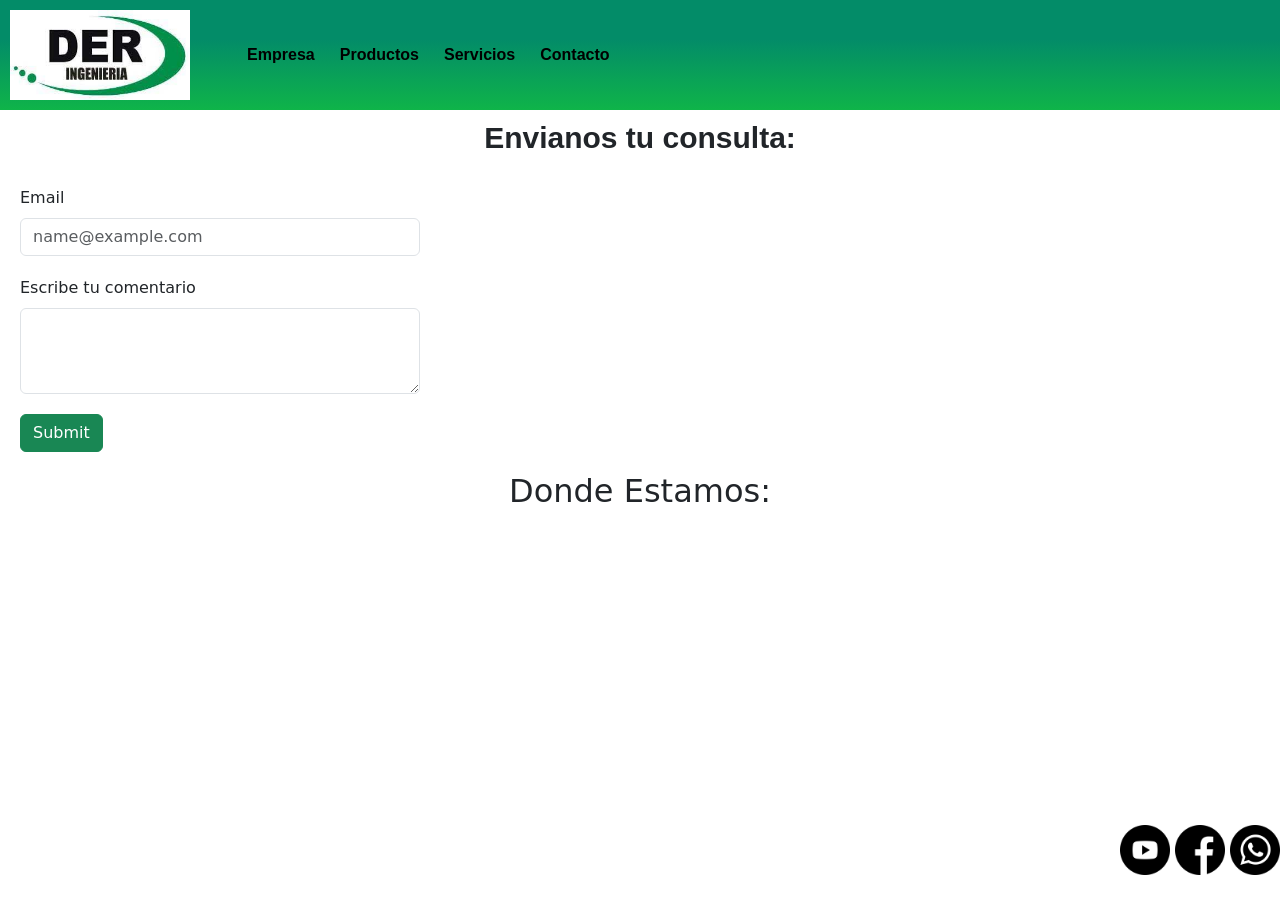
==== pages/contacto.html @ ee4a83d4 "bootstrap" ====
<!DOCTYPE html>
<html lang="en">

<head>
    <meta charset="UTF-8">
    <meta http-equiv="X-UA-Compatible" content="IE=edge">
    <meta name="viewport" content="width=device-width, initial-scale=1.0">
    <!--BOOTSTRAP-->
    <link href="https://cdn.jsdelivr.net/npm/bootstrap@5.0.2/dist/css/bootstrap.min.css" rel="stylesheet"
        integrity="sha384-EVSTQN3/azprG1Anm3QDgpJLIm9Nao0Yz1ztcQTwFspd3yD65VohhpuuCOmLASjC" crossorigin="anonymous">
    <!--CSS-->
    <link rel="stylesheet" href="../css/style.css">
    <title>Der Ingeniería</title>
</head>

<body>
    <header>
        <a href="../index.html"><img src="../img/logo.gif"></a>
        <nav>
            <ul>
                <li><a href="./empresa.html">Empresa</a></li>
                <li><a href="./productos.html">Productos</a></li>
                <li><a href="./servicios.html">Servicios</a></li>
                <li><a href="./contacto.html">Contacto</a></li>
            </ul>
        </nav>
    </header>
    <main>
        <h1>Envianos tu consulta:</h1>
        <section>
            <form action="" method="" enctype="">
                <fieldset>
                    <div class="formulario">
                        <label for="exampleFormControlInput1" class="form-label">Email</label>
                        <input type="email" class="form-control" id="exampleFormControlInput1"
                            placeholder="name@example.com">
                    </div>
                    <div class="formulario">
                        <label for="exampleFormControlTextarea1" class="form-label">Escribe tu comentario</label>
                        <textarea class="form-control" id="exampleFormControlTextarea1" rows="3"></textarea>
                    </div>
                    <div class="enviar">
                        <button type="submit" class="btn btn-success">Submit</button>
                    </div>
                </fieldset>
            </form>
        </section>
        <section class="ubicacion">
            <h2>Donde Estamos:</h2>
            <article>
                <iframe
                    src="https://www.google.com/maps/embed?pb=!1m14!1m8!1m3!1d6696.756075368584!2d-60.6773021!3d-32.9410272!3m2!1i1024!2i768!4f13.1!3m3!1m2!1s0x95b7aca85bab194f%3A0x4f37e9dcb967795!2sPje.%20Deheza%20921%2C%20S2002%20Rosario%2C%20Santa%20Fe!5e0!3m2!1ses-419!2sar!4v1670042461875!5m2!1ses-419!2sar"
                    width="400" height="300" style="border:0;" allowfullscreen="" loading="lazy"
                    referrerpolicy="no-referrer-when-downgrade"></iframe>
            </article>
        </section>
    </main>
    <footer class="pie">
        <div>
            <a href="https://www.youtube.com/user/wwsw" target="_blank"><img src="../img/footer-youtube.png"
                    alt="Icono Youtube"></a>
            <a href="https://www.facebook.com/people/DER-Ingenier%C3%ADa/100059523351848/" target="_blank"><img
                    src="../img/footer-facebook.png" alt="Icono Facebook"></a>
            <a href="https://api.whatsapp.com/send?phone=543416841623&text=" target="_blank"><img
                    src="../img/footer-whatsapp.png" alt="Icono whatsapp"></a>
        </div>
    </footer>
    <!--JS-->
    <script src="https://cdn.jsdelivr.net/npm/bootstrap@5.0.2/dist/js/bootstrap.bundle.min.js"
        integrity="sha384-MrcW6ZMFYlzcLA8Nl+NtUVF0sA7MsXsP1UyJoMp4YLEuNSfAP+JcXn/tWtIaxVXM"
        crossorigin="anonymous"></script>
</body>

</html>
---- css/style.css ----
/*-----RESET------*/

*{
    margin: 0;
    padding: 0;
    box-sizing: border-box;        
}

/*-----GRIDS y FLEXBOX------*/

/*-----INDEX------*/
.contenido .index-hero{
    display: flex;    
    justify-content: center;    
    align-items: center;
}

.contenido .index-videos{
    display: flex;    
    justify-content: center;    
    align-items: center;
}


/*-----PRODUCTOS------*/
.grid-container{        
    display: grid;
    grid-template-columns: repeat(3,1fr);
    grid-template-rows: 120px auto 100px;
    grid-template-areas: 
    "header header header"    
    "main main main"
    "footer footer footer"
    ;
}

.encabezado{
    grid-area: header;
    display: flex;    
    justify-content: space-between;
    align-items: left;    
}

.menu ul{
    list-style: none;    
    display: flex;
    justify-content: space-evenly;
    align-items: center;
    height: 100%;
    padding: 10px;
}

.menu ul li a{
    text-decoration: none;
    color: black;
    transition-property: color;
    transition-duration: 1s;
}
.menu ul li a:hover{        
    color: whitesmoke;        
}
.contenido{
    grid-area: main;    
}

.contenido .productos div{
    display: flex;    
    justify-content: space-evenly;    
    align-items: center;    
}

.contenido .productos div div{
    display: flex;
    flex-direction: column;
    transition: 0.5s;
}

.contenido .productos div div:hover{
    transform: scale(1.05);
}

.pie{
    grid-area: footer;
    display: flex;
    justify-content: right;    
    align-items: center;

}

/*-----MEDIA QUERY------*/

@media screen and (max-width:1020px) {
    .grid-container{
        grid-template-columns: repeat(2,1fr);        
        grid-template-areas: 
        "header header"        
        "main main"
        "footer footer"
        ;
    }
    .contenido .productos div{        
        flex-direction: column;
    }
    .contenido .index-hero img{
        scale: 70%;
    }
    .contenido .index-videos{
        flex-direction: column;
    }
}

@media screen and (max-width:680px) {
    .grid-container{
        grid-template-rows: 200px auto 100px;        
    }    
    .encabezado{
        flex-direction: column;
        justify-content: center;
        align-items: center;        
    } 
    .contenido .index-hero img{
        scale: 40%;
    }
}

@media screen and (max-width:388px) {
    .grid-container{
        grid-template-columns: repeat 1fr;                        
        grid-template-areas: 
        "header"
        "main"
        "footer"
        ;
    }       
}


/*-----HEADER------*/

header{
    background: rgb(15,180,73);
    background: linear-gradient(0deg, rgba(15,180,73,1) 0%, rgba(3,140,104,1) 64%);
    position: sticky;
    top: 0px;
    z-index: 1;
}

header img{
    width: 180px;
    height: 90px;
    margin: 10px;   
}

header nav{
    display: inline-block;
}

header nav ul{
    list-style: none;    
}

header nav ul li{
    display: inline-block;
    font-style:normal;
    font-family:sans-serif;
    font-weight: bold;
    font-size: 16px;
    margin: 10px;
}

header nav ul li a{
    text-decoration: none;
    color: black;    
}

/*-----MAIN------*/

h1{
    font-family:sans-serif;
    font-weight: bold;
    text-align: center;
    font-size: 30px;
    margin: 10px;    
}

.index-servicios-productos div h2{
    font-family:sans-serif;
    font-weight: bold;
    text-align: center;
    font-size: 24px;
    margin: 10px;
}

.index-servicios-productos div p{
    font-family:sans-serif;
    font-weight:lighter;
    text-align:justify;
    font-size: 14px;
    margin: 10px;
}

.index-bienvenidos h2{
    font-family:sans-serif;
    font-weight: bold;
    text-align: center;
    font-size: 24px;
    margin: 10px;
}

.index-bienvenidos p{
    font-family:sans-serif;
    font-weight: lighter;
    text-align: justify;
    font-size: 14px;
    margin: 10px;
}

.index-videos article{
    display: inline-block;
    margin: 10px;
}

.empresa-carrusel{
    scale: 80%;
}

.productos-hero div p{
    font-family:sans-serif;
    font-weight:lighter;
    text-align:justify;
    font-size: 14px;
    margin: 10px;    
}

.productos div div{
    border: 1px solid gray;
    width: 300px;
    height: 380px;    
    text-align: center;
    margin: 20px;
    display: inline-block;
}

.productos div div img{
    width: 300px;
    height: 300px;
    padding: 5px;
}

.productos div div h2{
    font-family:sans-serif;
    font-weight:bold;    
    margin: 10px;
}

.productos div div a{
    text-decoration: none;
    color: rgb(255, 255, 255);
    background-color: rgb(75, 156, 156);
    font-family:sans-serif;
    font-weight:bold;
    font-size: 14px; 
    padding: 5px;
}

.formulario{ 
    display: flex;   
    flex-direction: column;
    margin: 20px;
    width: 400px;
}

.enviar{
    margin: 20px;
}

.ubicacion{
    display: flex;
    flex-direction: column;    
    align-items: center;
}

/*-----FOOTER------*/
footer div img{
    width: 50px;
    height: 50px;
}
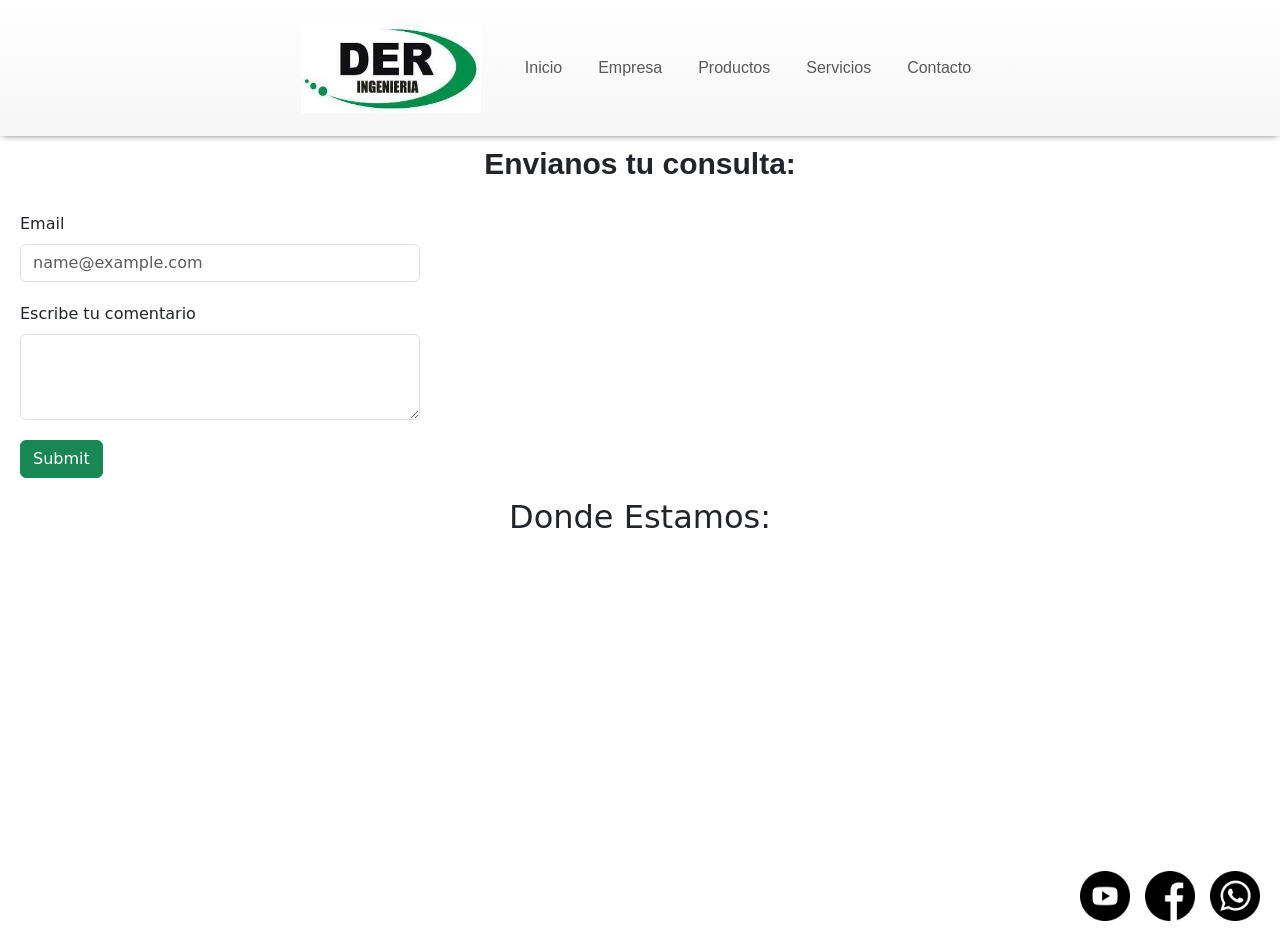
==== commit c941a00b: "Nav-bootstrap" ====
--- a/pages/contacto.html
+++ b/pages/contacto.html
@@ -14,15 +14,35 @@
 </head>
 
 <body>
-    <header>
-        <a href="../index.html"><img src="../img/logo.gif"></a>
-        <nav>
-            <ul>
-                <li><a href="./empresa.html">Empresa</a></li>
-                <li><a href="./productos.html">Productos</a></li>
-                <li><a href="./servicios.html">Servicios</a></li>
-                <li><a href="./contacto.html">Contacto</a></li>
-            </ul>
+    <header class="encabezado">
+        <nav class="navbar navbar-expand-lg navbar-light">
+            <div class="container-fluid">
+                <a class="navbar-brand" href="../index.html"><img src="../img/logo.gif"></a>
+                <button class="navbar-toggler" type="button" data-bs-toggle="collapse"
+                    data-bs-target="#navbarSupportedContent" aria-controls="navbarSupportedContent"
+                    aria-expanded="false" aria-label="Toggle navigation">
+                    <span class="navbar-toggler-icon"></span>
+                </button>
+                <div class="collapse navbar-collapse" id="navbarSupportedContent">
+                    <ul class="navbar-nav me-auto mb-2 mb-lg-0">
+                        <li class="nav-item">
+                            <a class="nav-link" href="../index.html">Inicio</a>
+                        </li>
+                        <li class="nav-item">
+                            <a class="nav-link" href="../pages/empresa.html">Empresa</a>
+                        </li>
+                        <li class="nav-item">
+                            <a class="nav-link" href="../pages/productos.html">Productos</a>
+                        </li>
+                        <li class="nav-item">
+                            <a class="nav-link" href="../pages/servicios.html">Servicios</a>
+                        </li>
+                        <li class="nav-item">
+                            <a class="nav-link" href="../pages/contacto.html">Contacto</a>
+                        </li>
+                    </ul>
+                </div>
+            </div>
         </nav>
     </header>
     <main>
--- a/css/style.css
+++ b/css/style.css
@@ -21,12 +21,11 @@
     align-items: center;
 }
 
-
 /*-----PRODUCTOS------*/
 .grid-container{        
     display: grid;
     grid-template-columns: repeat(3,1fr);
-    grid-template-rows: 120px auto 100px;
+    grid-template-rows: auto auto 100px;
     grid-template-areas: 
     "header header header"    
     "main main main"
@@ -37,28 +36,8 @@
 .encabezado{
     grid-area: header;
     display: flex;    
-    justify-content: space-between;
-    align-items: left;    
-}
-
-.menu ul{
-    list-style: none;    
-    display: flex;
-    justify-content: space-evenly;
-    align-items: center;
-    height: 100%;
-    padding: 10px;
-}
-
-.menu ul li a{
-    text-decoration: none;
-    color: black;
-    transition-property: color;
-    transition-duration: 1s;
-}
-.menu ul li a:hover{        
-    color: whitesmoke;        
-}
+}
+
 .contenido{
     grid-area: main;    
 }
@@ -111,7 +90,7 @@
 
 @media screen and (max-width:680px) {
     .grid-container{
-        grid-template-rows: 200px auto 100px;        
+        grid-template-rows: auto auto 100px;        
     }    
     .encabezado{
         flex-direction: column;
@@ -134,12 +113,16 @@
     }       
 }
 
-
 /*-----HEADER------*/
 
 header{
-    background: rgb(15,180,73);
-    background: linear-gradient(0deg, rgba(15,180,73,1) 0%, rgba(3,140,104,1) 64%);
+    display: flex;
+    justify-content: center;
+    box-shadow: 0px 2px 7px -3px rgba(0,0,0,0.67);
+    -webkit-box-shadow: 0px 2px 7px -3px rgba(0,0,0,0.67);
+    -moz-box-shadow: 0px 2px 7px -3px rgba(0,0,0,0.67);
+    background: rgb(255,255,255);
+background: linear-gradient(180deg, rgba(255,255,255,1) 0%, rgba(246,246,246,1) 100%);  
     position: sticky;
     top: 0px;
     z-index: 1;
@@ -151,26 +134,11 @@
     margin: 10px;   
 }
 
-header nav{
-    display: inline-block;
-}
-
-header nav ul{
-    list-style: none;    
-}
-
-header nav ul li{
-    display: inline-block;
-    font-style:normal;
-    font-family:sans-serif;
+header nav ul li a{        
+    font-family: 'Lucida Sans', 'Lucida Sans Regular', 'Lucida Grande', 'Lucida Sans Unicode', Geneva, Verdana, sans-serif;
     font-weight: bold;
     font-size: 16px;
     margin: 10px;
-}
-
-header nav ul li a{
-    text-decoration: none;
-    color: black;    
 }
 
 /*-----MAIN------*/
@@ -281,7 +249,11 @@
 }
 
 /*-----FOOTER------*/
+footer div{    
+    margin: 15px;    
+}
 footer div img{
     width: 50px;
     height: 50px;
+    margin: 5px;    
 }
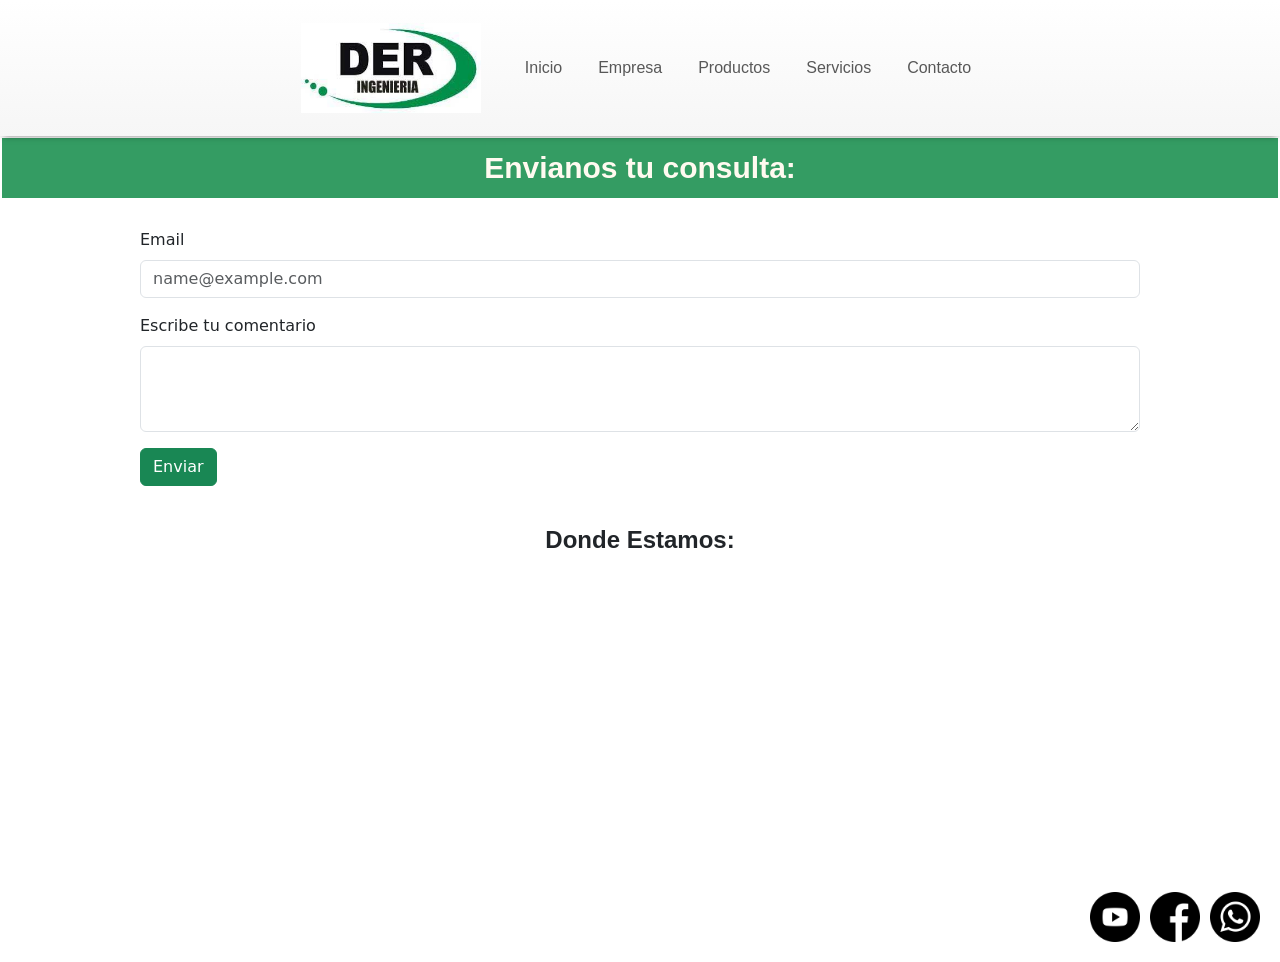
==== commit 59495c4e: "css completo" ====
--- a/pages/contacto.html
+++ b/pages/contacto.html
@@ -46,26 +46,26 @@
         </nav>
     </header>
     <main>
-        <h1>Envianos tu consulta:</h1>
-        <section>
-            <form action="" method="" enctype="">
-                <fieldset>
-                    <div class="formulario">
-                        <label for="exampleFormControlInput1" class="form-label">Email</label>
-                        <input type="email" class="form-control" id="exampleFormControlInput1"
-                            placeholder="name@example.com">
-                    </div>
-                    <div class="formulario">
-                        <label for="exampleFormControlTextarea1" class="form-label">Escribe tu comentario</label>
-                        <textarea class="form-control" id="exampleFormControlTextarea1" rows="3"></textarea>
-                    </div>
-                    <div class="enviar">
-                        <button type="submit" class="btn btn-success">Submit</button>
-                    </div>
-                </fieldset>
-            </form>
+        <section class="section-h1">            
+            <h1>Envianos tu consulta:</h1>
         </section>
-        <section class="ubicacion">
+        <section class="contacto-consulta">
+            <form>                
+                <div class="mb-3">
+                    <label for="exampleFormControlInput1" class="form-label">Email</label>
+                    <input type="email" class="form-control" id="exampleFormControlInput1"
+                        placeholder="name@example.com">
+                </div>
+                <div class="mb-3">
+                    <label for="exampleFormControlTextarea1" class="form-label">Escribe tu comentario</label>
+                    <textarea class="form-control" id="exampleFormControlTextarea1" rows="3"></textarea>
+                </div>
+                <div>                    
+                    <button type="submit" class="btn btn-success">Enviar</button>                
+                </div>                    
+            </form>            
+        </section>
+        <section class="contacto-ubicacion">
             <h2>Donde Estamos:</h2>
             <article>
                 <iframe
--- a/css/style.css
+++ b/css/style.css
@@ -1,27 +1,11 @@
 /*-----RESET------*/
-
 *{
     margin: 0;
     padding: 0;
     box-sizing: border-box;        
 }
 
-/*-----GRIDS y FLEXBOX------*/
-
-/*-----INDEX------*/
-.contenido .index-hero{
-    display: flex;    
-    justify-content: center;    
-    align-items: center;
-}
-
-.contenido .index-videos{
-    display: flex;    
-    justify-content: center;    
-    align-items: center;
-}
-
-/*-----PRODUCTOS------*/
+/*-----GRIDS (INDEX Y PRODUCTOS) -----*/
 .grid-container{        
     display: grid;
     grid-template-columns: repeat(3,1fr);
@@ -35,35 +19,302 @@
 
 .encabezado{
     grid-area: header;
-    display: flex;    
 }
 
 .contenido{
     grid-area: main;    
 }
 
-.contenido .productos div{
+.pie{
+    grid-area: footer;    
+}
+
+/*-----HEADER------*/
+
+header{
+    display: flex;
+    justify-content: center;
+    box-shadow: 0px 2px 7px -3px rgba(0,0,0,0.67);
+    -webkit-box-shadow: 0px 2px 7px -3px rgba(0,0,0,0.67);
+    -moz-box-shadow: 0px 2px 7px -3px rgba(0,0,0,0.67);
+    background: rgb(255,255,255);
+    background: linear-gradient(180deg, rgba(255,255,255,1) 0%, rgba(246,246,246,1) 100%);  
+    position: sticky;
+    top: 0px;
+    z-index: 1;
+}
+
+header img{
+    width: 180px;
+    height: 90px;
+    margin: 10px;   
+}
+
+header nav ul li a{        
+    font-family: 'Lucida Sans', 'Lucida Sans Regular', 'Lucida Grande', 'Lucida Sans Unicode', Geneva, Verdana, sans-serif;
+    font-weight: bold;
+    font-size: 16px;
+    margin: 10px;
+}
+
+/*-----MAIN------*/
+
+.section-h1{
+    background-color: rgb(52, 156, 99);
+    height: 60px;
+    display: flex;
+    justify-content: center;
+    align-items: center;
+    margin: 2px;
+}
+
+h1{
+    font-family:sans-serif;
+    color: floralwhite;
+    font-weight: bold;
+    text-align: center;
+    font-size: 30px;
+    margin: 10px;    
+}
+
+.index-bienvenidos{
+    display: flex;
+    flex-direction: column;
+}
+
+.index-bienvenidos h2{
+    font-family:sans-serif;
+    font-weight: bold;
+    text-align: center;
+    font-size: 28px;
+    margin: 20px;
+}
+
+.index-bienvenidos div{
+    display: flex;
+    flex-direction: column;
+    border-bottom: 1px solid #dfdfdf;
+    margin-left: 100px;
+    margin-right: 100px;
+    margin-top: 20px;
+    margin-bottom: 20px;
+}
+
+.index-bienvenidos div p{
+    font-family:sans-serif;    
+    text-align: justify;
+    text-indent: 30px;
+    font-size: 18px;    
+}
+
+.index-hero{
+    display: flex;    
+    justify-content: center;    
+    align-items: center;
+    margin: 40px;
+}
+
+.index-servicios-productos h2{
+    font-family:sans-serif;
+    font-weight: bold;
+    text-align: left;
+    font-size: 24px;
+    margin-left: 100px;    
+    margin-top: 10px;
+    margin-bottom: 10px;
+}
+
+.index-servicios-productos div{
+    display: flex;
+    flex-direction: column;
+    border-bottom: 1px solid #dfdfdf;
+    margin-left: 100px;
+    margin-right: 100px;
+    margin-top: 20px;
+    margin-bottom: 20px;
+}
+
+.index-servicios-productos div p{
+    font-family:sans-serif;   
+    text-align:justify;
+    text-indent: 30px;
+    font-size: 18px;
+    margin: 10px;
+}
+
+.index-videos{
+    display: flex;    
+    justify-content: center;    
+    align-items: center;
+}
+
+.index-videos article{
+    margin: 10px;
+}
+
+.empresa-parrafos{
+    display: flex; 
+    flex-direction: column;       
+    margin: 100px;    
+}
+
+.empresa-parrafos-div{
+    display: flex;     
+    border-bottom: 1px solid #dfdfdf;    
+    margin: 20px;
+}
+
+.empresa-parrafos-div h2{
+    font-size: 32px;
+    margin: 10px;
+    width: 250px;        
+}
+
+.empresa-parrafos-div div{
+    display: flex;
+    flex-direction: column;
+    margin-left: 30px;
+    width: 100%;
+}
+
+.empresa-parrafos-div div p{
+    font-family: sans-serif;    
+    font-size: 18px;
+}
+
+.productos-hero{
+    display: flex;
+    flex-direction: column;
+    border-bottom: 1px solid #dfdfdf;
+    margin-left: 100px;
+    margin-right: 100px;
+    margin-top: 20px;
+    margin-bottom: 20px;
+}
+
+.productos-hero div p{
+    font-family:sans-serif;
+    font-weight:lighter;
+    text-align:justify;    
+    font-size: 18px;
+    margin: 10px;    
+}
+
+.productos div{
     display: flex;    
     justify-content: space-evenly;    
     align-items: center;    
 }
 
-.contenido .productos div div{
-    display: flex;
-    flex-direction: column;
-    transition: 0.5s;
-}
-
-.contenido .productos div div:hover{
+.productos div div{
+    display: flex;
+    flex-direction: column;
+    text-align: center;
+    width: 300px;
+    height: 380px;    
+    margin: 20px;
+    border: 1px solid gray;
+    transition: 0.5s;    
+}
+
+.productos div div:hover{
     transform: scale(1.05);
 }
 
-.pie{
-    grid-area: footer;
+.productos div div img{
+    width: 300px;
+    height: 300px;
+    padding: 5px;
+}
+
+.productos div div h2{
+    font-family:sans-serif;
+    font-weight:bold;  
+    font-size: 20px;  
+    margin: 10px;
+}
+
+.productos div div a{
+    text-decoration: none;
+    color: rgb(255, 255, 255);
+    background-color: rgb(52, 156, 99);
+    font-family:sans-serif;
+    font-weight:bold;
+    font-size: 14px; 
+    padding: 5px;
+}
+
+.servicios-carrusel{    
+    margin-left: 300px;
+    margin-right: 300px;
+    margin-top: 30px;
+    margin-bottom: 30px;    
+}
+
+.servicios-parrafos h2{
+    font-family:sans-serif;
+    font-weight: bold;
+    text-align: left;
+    font-size: 24px;
+    margin-left: 100px;    
+    margin-top: 10px;
+    margin-bottom: 10px;
+}
+
+.servicios-parrafos div{
+    display: flex;
+    flex-direction: column;
+    border-bottom: 1px solid #dfdfdf;
+    margin-left: 100px;
+    margin-right: 100px;
+    margin-top: 20px;
+    margin-bottom: 20px;
+}
+
+.servicios-parrafos div p{
+    font-family:sans-serif;   
+    text-align:justify;
+    text-indent: 30px;
+    font-size: 18px;
+    margin: 10px;
+}
+
+.contacto-consulta{ 
+    display: flex;
+    justify-content: center;
+    margin: 30px;    
+}
+
+.contacto-consulta form{ 
+   width: 1000px;    
+}
+
+.contacto-ubicacion h2{    
+    font-family:sans-serif;
+    font-weight: bold;
+    text-align: center;
+    font-size: 24px;
+    margin: 10px;
+}
+
+.contacto-ubicacion{
+    display: flex;
+    flex-direction: column;    
+    align-items: center;
+}
+
+/*-----FOOTER------*/
+
+.pie div{
     display: flex;
     justify-content: right;    
     align-items: center;
-
+    margin: 15px;    
+}
+.pie div img{
+    width: 50px;
+    height: 50px;
+    margin: 5px;    
 }
 
 /*-----MEDIA QUERY------*/
@@ -111,149 +362,4 @@
         "footer"
         ;
     }       
-}
-
-/*-----HEADER------*/
-
-header{
-    display: flex;
-    justify-content: center;
-    box-shadow: 0px 2px 7px -3px rgba(0,0,0,0.67);
-    -webkit-box-shadow: 0px 2px 7px -3px rgba(0,0,0,0.67);
-    -moz-box-shadow: 0px 2px 7px -3px rgba(0,0,0,0.67);
-    background: rgb(255,255,255);
-background: linear-gradient(180deg, rgba(255,255,255,1) 0%, rgba(246,246,246,1) 100%);  
-    position: sticky;
-    top: 0px;
-    z-index: 1;
-}
-
-header img{
-    width: 180px;
-    height: 90px;
-    margin: 10px;   
-}
-
-header nav ul li a{        
-    font-family: 'Lucida Sans', 'Lucida Sans Regular', 'Lucida Grande', 'Lucida Sans Unicode', Geneva, Verdana, sans-serif;
-    font-weight: bold;
-    font-size: 16px;
-    margin: 10px;
-}
-
-/*-----MAIN------*/
-
-h1{
-    font-family:sans-serif;
-    font-weight: bold;
-    text-align: center;
-    font-size: 30px;
-    margin: 10px;    
-}
-
-.index-servicios-productos div h2{
-    font-family:sans-serif;
-    font-weight: bold;
-    text-align: center;
-    font-size: 24px;
-    margin: 10px;
-}
-
-.index-servicios-productos div p{
-    font-family:sans-serif;
-    font-weight:lighter;
-    text-align:justify;
-    font-size: 14px;
-    margin: 10px;
-}
-
-.index-bienvenidos h2{
-    font-family:sans-serif;
-    font-weight: bold;
-    text-align: center;
-    font-size: 24px;
-    margin: 10px;
-}
-
-.index-bienvenidos p{
-    font-family:sans-serif;
-    font-weight: lighter;
-    text-align: justify;
-    font-size: 14px;
-    margin: 10px;
-}
-
-.index-videos article{
-    display: inline-block;
-    margin: 10px;
-}
-
-.empresa-carrusel{
-    scale: 80%;
-}
-
-.productos-hero div p{
-    font-family:sans-serif;
-    font-weight:lighter;
-    text-align:justify;
-    font-size: 14px;
-    margin: 10px;    
-}
-
-.productos div div{
-    border: 1px solid gray;
-    width: 300px;
-    height: 380px;    
-    text-align: center;
-    margin: 20px;
-    display: inline-block;
-}
-
-.productos div div img{
-    width: 300px;
-    height: 300px;
-    padding: 5px;
-}
-
-.productos div div h2{
-    font-family:sans-serif;
-    font-weight:bold;    
-    margin: 10px;
-}
-
-.productos div div a{
-    text-decoration: none;
-    color: rgb(255, 255, 255);
-    background-color: rgb(75, 156, 156);
-    font-family:sans-serif;
-    font-weight:bold;
-    font-size: 14px; 
-    padding: 5px;
-}
-
-.formulario{ 
-    display: flex;   
-    flex-direction: column;
-    margin: 20px;
-    width: 400px;
-}
-
-.enviar{
-    margin: 20px;
-}
-
-.ubicacion{
-    display: flex;
-    flex-direction: column;    
-    align-items: center;
-}
-
-/*-----FOOTER------*/
-footer div{    
-    margin: 15px;    
-}
-footer div img{
-    width: 50px;
-    height: 50px;
-    margin: 5px;    
 }
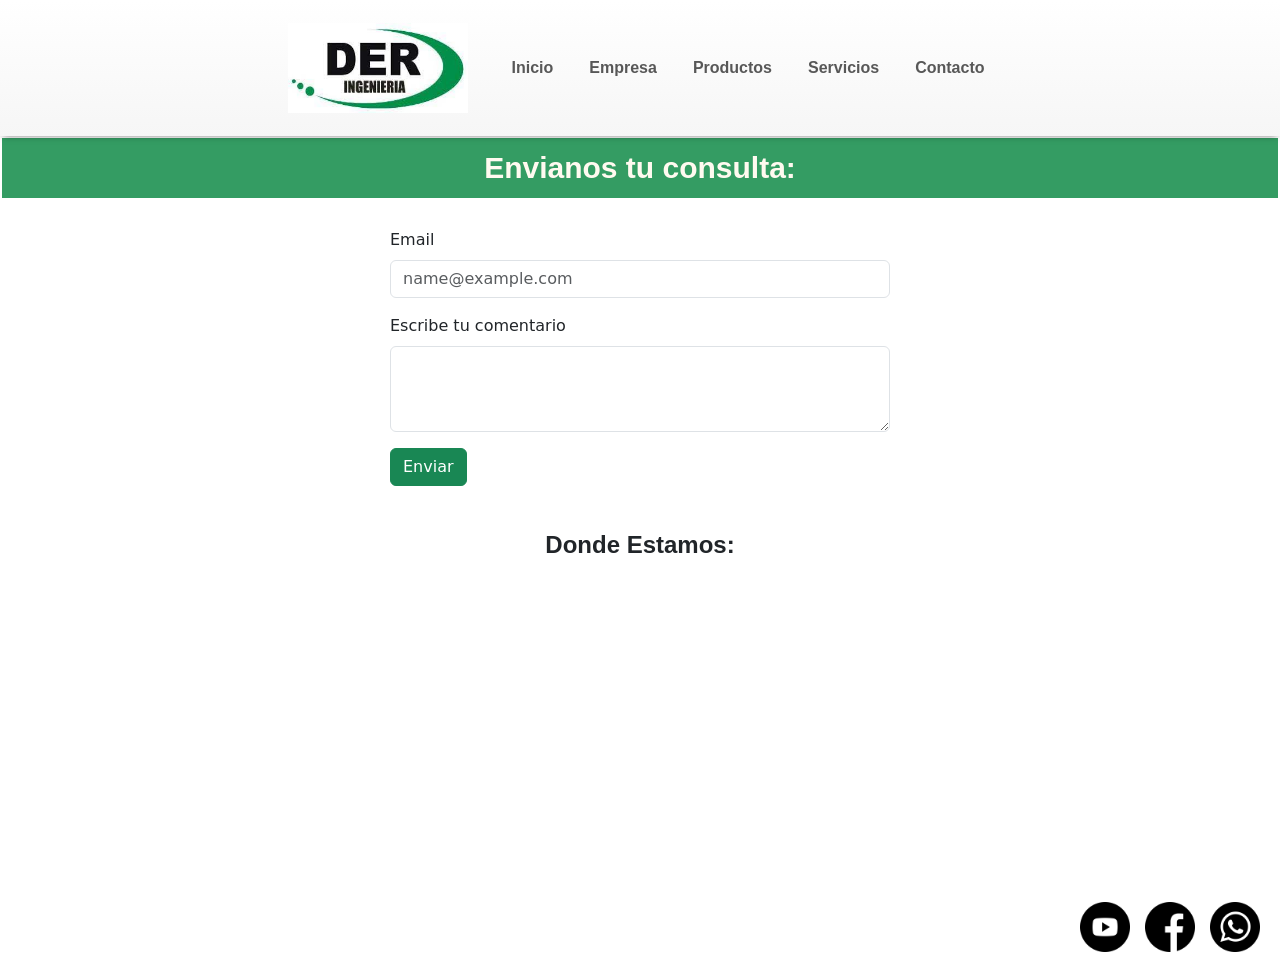
==== commit df79a451: "Correcciones y agregado de SASS" ====
--- a/pages/contacto.html
+++ b/pages/contacto.html
@@ -9,7 +9,7 @@
     <link href="https://cdn.jsdelivr.net/npm/bootstrap@5.0.2/dist/css/bootstrap.min.css" rel="stylesheet"
         integrity="sha384-EVSTQN3/azprG1Anm3QDgpJLIm9Nao0Yz1ztcQTwFspd3yD65VohhpuuCOmLASjC" crossorigin="anonymous">
     <!--CSS-->
-    <link rel="stylesheet" href="../css/style.css">
+    <link rel="stylesheet" href="../css/estilos.css">
     <title>Der Ingeniería</title>
 </head>
 
--- a/css/estilos.css
+++ b/css/estilos.css
@@ -0,0 +1,334 @@
+/*-----RESET------*/
+* {
+  margin: 0;
+  padding: 0;
+  box-sizing: border-box; }
+
+/*-----GRIDS (INDEX Y PRODUCTOS) -----*/
+.grid-container {
+  display: grid;
+  grid-template-columns: repeat(3, 1fr);
+  grid-template-rows: auto auto 100px;
+  grid-template-areas: "header header header"    + "main main main"+ "footer footer footer"; }
+
+.encabezado {
+  grid-area: header; }
+
+.contenido {
+  grid-area: main; }
+
+.pie {
+  grid-area: footer; }
+
+/*-----HEADER------*/
+.encabezado {
+  display: flex;
+  justify-content: center;
+  box-shadow: 0px 2px 7px -3px rgba(0, 0, 0, 0.67);
+  -webkit-box-shadow: 0px 2px 7px -3px rgba(0, 0, 0, 0.67);
+  -moz-box-shadow: 0px 2px 7px -3px rgba(0, 0, 0, 0.67);
+  background: white;
+  background: linear-gradient(180deg, white 0%, #f6f6f6 100%);
+  position: sticky;
+  top: 0px;
+  z-index: 1; }
+  .encabezado nav div a img {
+    width: 180px;
+    height: 90px;
+    margin: 10px; }
+  .encabezado nav div div ul li a {
+    font-family: 'Lucida Sans', 'Lucida Sans Regular', 'Lucida Grande', 'Lucida Sans Unicode', Geneva, Verdana, sans-serif;
+    font-weight: bold;
+    font-size: 16px;
+    margin: 10px; }
+
+/*-----MAIN------*/
+/*-----TITULOS------*/
+.section-h1 {
+  background-color: #349c63;
+  height: 60px;
+  display: flex;
+  justify-content: center;
+  align-items: center;
+  margin: 2px; }
+  .section-h1 h1 {
+    font-family: sans-serif;
+    color: floralwhite;
+    font-weight: bold;
+    text-align: center;
+    font-size: 30px;
+    margin: 10px; }
+
+/*-----INDEX------*/
+.index-bienvenidos {
+  display: flex;
+  flex-direction: column; }
+  .index-bienvenidos h2 {
+    font-family: sans-serif;
+    font-weight: bold;
+    text-align: center;
+    font-size: 28px;
+    margin: 20px; }
+  .index-bienvenidos div {
+    display: flex;
+    flex-direction: column;
+    border-bottom: 1px solid #dfdfdf;
+    margin-left: 100px;
+    margin-right: 100px;
+    margin-top: 20px;
+    margin-bottom: 20px; }
+    .index-bienvenidos div p {
+      font-family: sans-serif;
+      text-align: justify;
+      text-indent: 30px;
+      font-size: 18px;
+      margin: 10px; }
+
+.index-hero {
+  display: flex;
+  justify-content: center;
+  align-items: center;
+  margin: 40px; }
+  .index-hero img {
+    width: 950px; }
+
+.index-servicios-productos h2 {
+  font-family: sans-serif;
+  font-weight: bold;
+  text-align: left;
+  font-size: 24px;
+  margin-left: 100px;
+  margin-top: 10px;
+  margin-bottom: 10px; }
+
+.index-servicios-productos div {
+  display: flex;
+  flex-direction: column;
+  border-bottom: 1px solid #dfdfdf;
+  margin-left: 100px;
+  margin-right: 100px;
+  margin-top: 20px;
+  margin-bottom: 20px; }
+  .index-servicios-productos div p {
+    font-family: sans-serif;
+    text-align: justify;
+    text-indent: 30px;
+    font-size: 18px;
+    margin: 10px; }
+
+.index-videos {
+  display: flex;
+  justify-content: center;
+  align-items: center; }
+  .index-videos article {
+    margin: 10px; }
+
+/*-----EMPRESA------*/
+.empresa-parrafos {
+  display: flex;
+  flex-direction: column;
+  margin: 100px; }
+  .empresa-parrafos .empresa-parrafos-div {
+    display: flex;
+    border-bottom: 1px solid #dfdfdf;
+    margin: 20px; }
+    .empresa-parrafos .empresa-parrafos-div h2 {
+      font-size: 32px;
+      margin: 10px;
+      width: 250px; }
+    .empresa-parrafos .empresa-parrafos-div div {
+      display: flex;
+      flex-direction: column;
+      margin-left: 30px;
+      width: 100%; }
+      .empresa-parrafos .empresa-parrafos-div div p {
+        font-family: sans-serif;
+        text-indent: 30px;
+        font-size: 18px; }
+
+/*-----PRODUCTOS------*/
+.productos-hero {
+  display: flex;
+  flex-direction: column;
+  border-bottom: 1px solid #dfdfdf;
+  margin-left: 100px;
+  margin-right: 100px;
+  margin-top: 20px;
+  margin-bottom: 20px; }
+  .productos-hero div p {
+    font-family: sans-serif;
+    text-indent: 30px;
+    font-size: 18px;
+    margin: 10px; }
+
+.productos div {
+  display: flex;
+  justify-content: space-evenly;
+  align-items: center; }
+  .productos div div {
+    display: flex;
+    flex-direction: column;
+    text-align: center;
+    width: 300px;
+    height: 380px;
+    margin: 20px;
+    border: 1px solid gray;
+    transition: 0.5s; }
+    .productos div div:hover {
+      transform: scale(1.05); }
+    .productos div div img {
+      width: 300px;
+      height: 300px;
+      padding: 5px; }
+    .productos div div h2 {
+      font-family: sans-serif;
+      font-weight: bold;
+      font-size: 20px;
+      margin: 10px; }
+    .productos div div a {
+      text-decoration: none;
+      color: white;
+      background-color: #349c63;
+      font-family: sans-serif;
+      font-weight: bold;
+      font-size: 14px;
+      padding: 5px; }
+
+/*-----SERVICIOS------*/
+.servicios-carrusel {
+  margin-left: 300px;
+  margin-right: 300px;
+  margin-top: 30px;
+  margin-bottom: 30px; }
+
+.servicios-parrafos h2 {
+  font-family: sans-serif;
+  font-weight: bold;
+  text-align: left;
+  font-size: 24px;
+  margin-left: 100px;
+  margin-top: 10px;
+  margin-bottom: 10px; }
+
+.servicios-parrafos div {
+  display: flex;
+  flex-direction: column;
+  border-bottom: 1px solid #dfdfdf;
+  margin-left: 100px;
+  margin-right: 100px;
+  margin-top: 20px;
+  margin-bottom: 20px; }
+  .servicios-parrafos div p {
+    font-family: sans-serif;
+    text-align: justify;
+    text-indent: 30px;
+    font-size: 18px;
+    margin: 10px; }
+
+/*-----CONTACTO------*/
+.contacto-consulta {
+  display: flex;
+  justify-content: center;
+  margin: 30px; }
+  .contacto-consulta form {
+    width: 500px; }
+
+.contacto-ubicacion {
+  display: flex;
+  flex-direction: column;
+  align-items: center; }
+  .contacto-ubicacion h2 {
+    font-family: sans-serif;
+    font-weight: bold;
+    text-align: center;
+    font-size: 24px;
+    margin: 15px; }
+
+/*-----FOOTER------*/
+.pie {
+  display: flex;
+  justify-content: right;
+  align-items: center;
+  margin: 15px; }
+  .pie div a img {
+    width: 50px;
+    height: 50px;
+    margin: 5px; }
+
+/*-----MEDIA QUERY------*/
+@media screen and (max-width: 1020px) {
+  .grid-container {
+    grid-template-columns: repeat(2, 1fr);
+    grid-template-areas: "header header"        + "main main"+ "footer footer"; }
+  .index-hero img {
+    scale: 70%; }
+  .index-videos {
+    flex-direction: column; }
+  .productos div {
+    flex-direction: column; }
+  .servicios-carrusel {
+    margin-left: 200px;
+    margin-right: 200px; } }
+
+@media screen and (max-width: 680px) {
+  .section-h1 {
+    height: 80px; }
+  .encabezado {
+    flex-direction: column;
+    justify-content: center;
+    align-items: center; }
+  .index-servicios-productos div {
+    margin-left: 30px;
+    margin-right: 30px; }
+  .index-bienvenidos div {
+    margin-left: 30px;
+    margin-right: 30px; }
+  .index-hero img {
+    width: 500px; }
+  .empresa-parrafos {
+    margin: 10px; }
+  .empresa-parrafos-div {
+    flex-direction: column;
+    align-items: center; }
+  .empresa-parrafos-div h2 {
+    text-align: center;
+    font-size: 24px;
+    margin: 5px;
+    width: 150px; }
+  .empresa-parrafos-div div {
+    margin: 5px; }
+  .productos-hero {
+    margin: 10px; }
+  .servicios-carrusel {
+    margin-left: 100px;
+    margin-right: 100px; }
+  .servicios-parrafos h2 {
+    margin-left: 30px; }
+  .servicios-parrafos div {
+    margin-left: 30px;
+    margin-right: 30px; } }
+
+@media screen and (max-width: 500px) {
+  .section-h1 {
+    height: 100px; }
+  .index-videos {
+    scale: 80%; }
+  .contacto-ubicacion {
+    scale: 70%; }
+  .servicios-carrusel {
+    margin-left: 50px;
+    margin-right: 50px; } }
+
+@media screen and (max-width: 350px) {
+  .grid-container {
+    grid-template-columns: repeat 1fr;
+    grid-template-areas: "header"+ "main"+ "footer"; }
+  .servicios-carrusel {
+    margin-left: 10px;
+    margin-right: 10px; } }
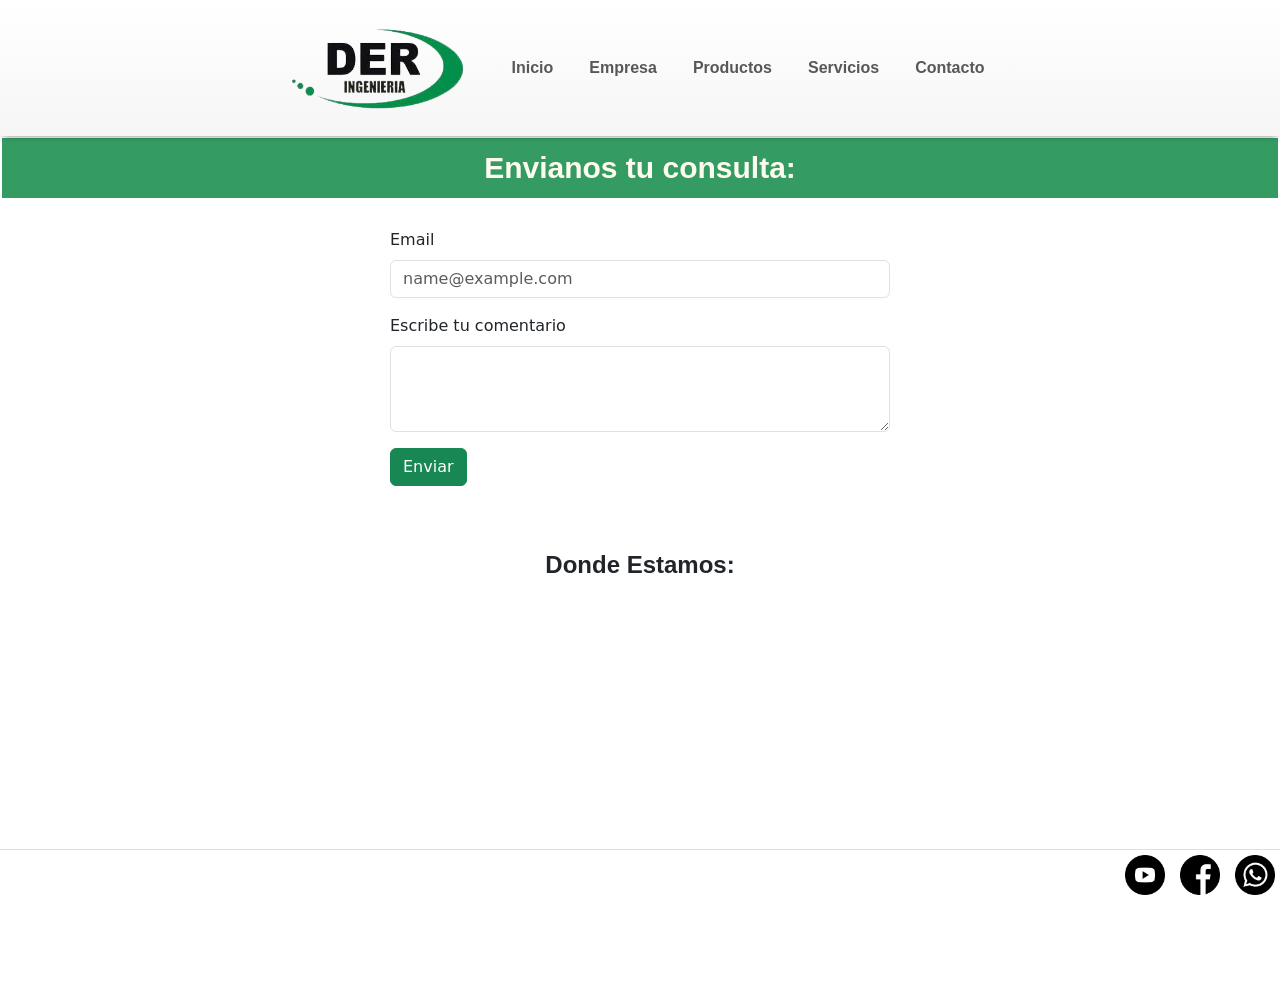
==== commit bd5e4eb5: "logo con transparencia" ====
--- a/pages/contacto.html
+++ b/pages/contacto.html
@@ -5,6 +5,14 @@
     <meta charset="UTF-8">
     <meta http-equiv="X-UA-Compatible" content="IE=edge">
     <meta name="viewport" content="width=device-width, initial-scale=1.0">
+    <!--!KEYWORD-->
+    <meta name="keywords" content="ingenieria, electronica, desarrollo, fabricaion, automatizacion, industria, automotriz, inyectores, batea, ultrasonido, scaner, cartel, led, señalizacion, totem, vialidad">
+    <!--!DESCRIPTION-->
+    <meta name="description" content="Empresa tecnológica que ofrece productos de diseño y desarrollo electrónico propio, como así también servicios de ingeniería para terceros. Desarrollos de cartelería led textos pasantes y desarrollo electronico automatriz">  
+    <!--!FAVICON-->
+    <link rel="shortcut icon" href="../img/favicon.ico" type="image/x-icon">
+    <!--TITLE-->
+    <title>DER | Ingenieria Electronica. Desarrollos a medida del cliente.</title>
     <!--BOOTSTRAP-->
     <link href="https://cdn.jsdelivr.net/npm/bootstrap@5.0.2/dist/css/bootstrap.min.css" rel="stylesheet"
         integrity="sha384-EVSTQN3/azprG1Anm3QDgpJLIm9Nao0Yz1ztcQTwFspd3yD65VohhpuuCOmLASjC" crossorigin="anonymous">
@@ -17,7 +25,7 @@
     <header class="encabezado">
         <nav class="navbar navbar-expand-lg navbar-light">
             <div class="container-fluid">
-                <a class="navbar-brand" href="../index.html"><img src="../img/logo.gif"></a>
+                <a class="navbar-brand" href="../index.html"><img src="../img/logo.png" alt="Logo DER"></a>
                 <button class="navbar-toggler" type="button" data-bs-toggle="collapse"
                     data-bs-target="#navbarSupportedContent" aria-controls="navbarSupportedContent"
                     aria-expanded="false" aria-label="Toggle navigation">
--- a/css/estilos.css
+++ b/css/estilos.css
@@ -22,6 +22,8 @@
 .pie {
   grid-area: footer; }
 
+/*-----VARIABLES------*/
+/*-----MIXINNS------*/
 /*-----HEADER------*/
 .encabezado {
   display: flex;
@@ -39,7 +41,7 @@
     height: 90px;
     margin: 10px; }
   .encabezado nav div div ul li a {
-    font-family: 'Lucida Sans', 'Lucida Sans Regular', 'Lucida Grande', 'Lucida Sans Unicode', Geneva, Verdana, sans-serif;
+    font-family: sans-serif;
     font-weight: bold;
     font-size: 16px;
     margin: 10px; }
@@ -64,7 +66,11 @@
 /*-----INDEX------*/
 .index-bienvenidos {
   display: flex;
-  flex-direction: column; }
+  flex-direction: column;
+  margin-left: 50px;
+  margin-right: 50px;
+  margin-top: 20px;
+  margin-bottom: 20px; }
   .index-bienvenidos h2 {
     font-family: sans-serif;
     font-weight: bold;
@@ -75,8 +81,8 @@
     display: flex;
     flex-direction: column;
     border-bottom: 1px solid #dfdfdf;
-    margin-left: 100px;
-    margin-right: 100px;
+    margin-left: 50px;
+    margin-right: 50px;
     margin-top: 20px;
     margin-bottom: 20px; }
     .index-bienvenidos div p {
@@ -94,29 +100,34 @@
   .index-hero img {
     width: 950px; }
 
-.index-servicios-productos h2 {
-  font-family: sans-serif;
-  font-weight: bold;
-  text-align: left;
-  font-size: 24px;
-  margin-left: 100px;
+.index-servicios-productos {
+  margin-left: 50px;
+  margin-right: 50px;
   margin-top: 10px;
   margin-bottom: 10px; }
-
-.index-servicios-productos div {
-  display: flex;
-  flex-direction: column;
-  border-bottom: 1px solid #dfdfdf;
-  margin-left: 100px;
-  margin-right: 100px;
-  margin-top: 20px;
-  margin-bottom: 20px; }
-  .index-servicios-productos div p {
-    font-family: sans-serif;
-    text-align: justify;
-    text-indent: 30px;
-    font-size: 18px;
-    margin: 10px; }
+  .index-servicios-productos h2 {
+    font-family: sans-serif;
+    font-weight: bold;
+    text-align: left;
+    font-size: 24px;
+    margin-left: 100px;
+    margin-right: 100px;
+    margin-top: 10px;
+    margin-bottom: 10px; }
+  .index-servicios-productos div {
+    display: flex;
+    flex-direction: column;
+    border-bottom: 1px solid #dfdfdf;
+    margin-left: 50px;
+    margin-right: 50px;
+    margin-top: 20px;
+    margin-bottom: 20px; }
+    .index-servicios-productos div p {
+      font-family: sans-serif;
+      text-align: justify;
+      text-indent: 30px;
+      font-size: 18px;
+      margin: 10px; }
 
 .index-videos {
   display: flex;
@@ -203,29 +214,35 @@
   margin-top: 30px;
   margin-bottom: 30px; }
 
-.servicios-parrafos h2 {
-  font-family: sans-serif;
-  font-weight: bold;
-  text-align: left;
-  font-size: 24px;
-  margin-left: 100px;
-  margin-top: 10px;
-  margin-bottom: 10px; }
-
-.servicios-parrafos div {
-  display: flex;
-  flex-direction: column;
-  border-bottom: 1px solid #dfdfdf;
+.servicios-parrafos {
+  margin: 100px;
   margin-left: 100px;
   margin-right: 100px;
-  margin-top: 20px;
-  margin-bottom: 20px; }
-  .servicios-parrafos div p {
-    font-family: sans-serif;
-    text-align: justify;
-    text-indent: 30px;
-    font-size: 18px;
-    margin: 10px; }
+  margin-top: 10px;
+  margin-bottom: 100px; }
+  .servicios-parrafos h2 {
+    font-family: sans-serif;
+    font-weight: bold;
+    text-align: left;
+    font-size: 24px;
+    margin-left: 50px;
+    margin-right: 50px;
+    margin-top: 10px;
+    margin-bottom: 10px; }
+  .servicios-parrafos div {
+    display: flex;
+    flex-direction: column;
+    border-bottom: 1px solid #dfdfdf;
+    margin-left: 50px;
+    margin-right: 50px;
+    margin-top: 20px;
+    margin-bottom: 20px; }
+    .servicios-parrafos div p {
+      font-family: sans-serif;
+      text-align: justify;
+      text-indent: 30px;
+      font-size: 18px;
+      margin: 10px; }
 
 /*-----CONTACTO------*/
 .contacto-consulta {
@@ -238,7 +255,11 @@
 .contacto-ubicacion {
   display: flex;
   flex-direction: column;
-  align-items: center; }
+  align-items: center;
+  margin-left: 100px;
+  margin-right: 100px;
+  margin-top: 50px;
+  margin-bottom: 80px; }
   .contacto-ubicacion h2 {
     font-family: sans-serif;
     font-weight: bold;
@@ -249,12 +270,17 @@
 /*-----FOOTER------*/
 .pie {
   display: flex;
-  justify-content: right;
-  align-items: center;
-  margin: 15px; }
+  flex-direction: column;
+  position: fixed;
+  left: 0;
+  bottom: 0;
+  width: 100%;
+  background-color: white;
+  border-top: 1px solid #dfdfdf;
+  text-align: right; }
   .pie div a img {
-    width: 50px;
-    height: 50px;
+    width: 40px;
+    height: 40px;
     margin: 5px; }
 
 /*-----MEDIA QUERY------*/
@@ -281,16 +307,23 @@
     flex-direction: column;
     justify-content: center;
     align-items: center; }
+  .index-bienvenidos div {
+    margin-left: 30px;
+    margin-right: 30px; }
+  .index-bienvenidos div p {
+    text-align: left; }
+  .index-hero img {
+    width: 500px; }
+  .empresa-parrafos {
+    margin-left: 20px;
+    margin-right: 20px;
+    margin-top: 20px;
+    margin-bottom: 80px; }
   .index-servicios-productos div {
     margin-left: 30px;
     margin-right: 30px; }
-  .index-bienvenidos div {
-    margin-left: 30px;
-    margin-right: 30px; }
-  .index-hero img {
-    width: 500px; }
-  .empresa-parrafos {
-    margin: 10px; }
+  .index-servicios-productos div p {
+    text-align: left; }
   .empresa-parrafos-div {
     flex-direction: column;
     align-items: center; }
@@ -306,15 +339,33 @@
   .servicios-carrusel {
     margin-left: 100px;
     margin-right: 100px; }
+  .servicios-parrafos {
+    margin-left: 20px;
+    margin-right: 20px;
+    margin-top: 20px;
+    margin-bottom: 80px; }
   .servicios-parrafos h2 {
     margin-left: 30px; }
   .servicios-parrafos div {
     margin-left: 30px;
-    margin-right: 30px; } }
+    margin-right: 30px; }
+  .servicios-parrafos div p {
+    text-align: left; } }
 
 @media screen and (max-width: 500px) {
   .section-h1 {
     height: 100px; }
+  .index-bienvenidos {
+    margin-left: 20px;
+    margin-right: 20px; }
+  .index-bienvenidos div {
+    margin-left: 5px;
+    margin-right: 5px; }
+  .index-servicios-productos {
+    margin: 10px; }
+  .index-servicios-productos h2 {
+    margin-left: 20px;
+    margin-right: 20px; }
   .index-videos {
     scale: 80%; }
   .contacto-ubicacion {
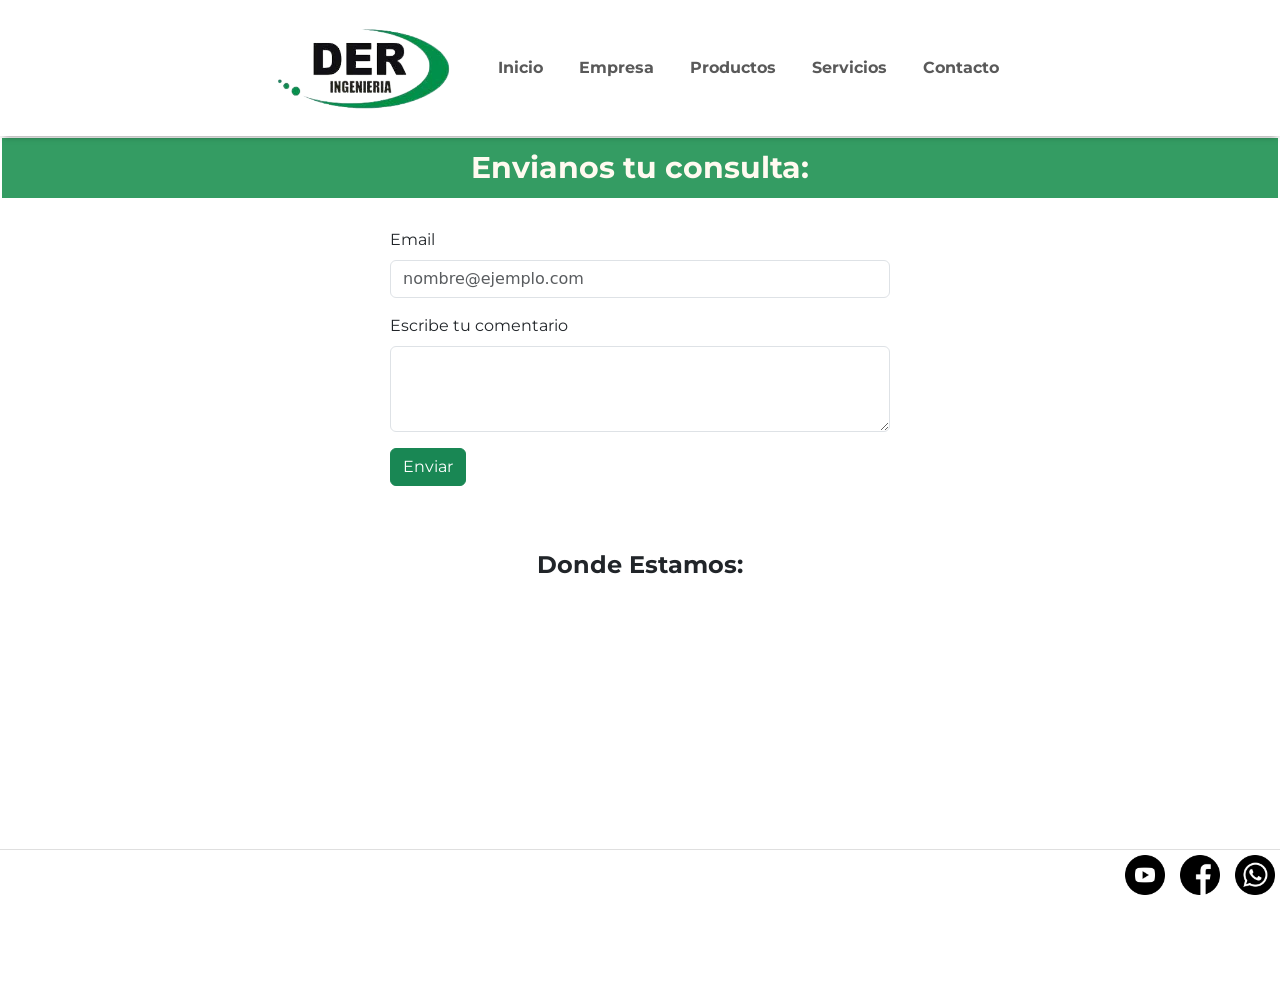
==== commit 5a17af5c: "Cambio de tipografia, cambio en index-hero con imagen de fondo fixed y carrusel bootstrap, cambios e" ====
--- a/pages/contacto.html
+++ b/pages/contacto.html
@@ -62,7 +62,7 @@
                 <div class="mb-3">
                     <label for="exampleFormControlInput1" class="form-label">Email</label>
                     <input type="email" class="form-control" id="exampleFormControlInput1"
-                        placeholder="name@example.com">
+                        placeholder="nombre@ejemplo.com">
                 </div>
                 <div class="mb-3">
                     <label for="exampleFormControlTextarea1" class="form-label">Escribe tu comentario</label>
--- a/css/estilos.css
+++ b/css/estilos.css
@@ -1,3 +1,4 @@
+@import url("https://fonts.googleapis.com/css2?family=Montserrat:ital,wght@0,100;0,300;0,500;1,100;1,300;1,500&display=swap");
 /*-----RESET------*/
 * {
   margin: 0;
@@ -28,11 +29,11 @@
 .encabezado {
   display: flex;
   justify-content: center;
+  align-items: center;
   box-shadow: 0px 2px 7px -3px rgba(0, 0, 0, 0.67);
   -webkit-box-shadow: 0px 2px 7px -3px rgba(0, 0, 0, 0.67);
   -moz-box-shadow: 0px 2px 7px -3px rgba(0, 0, 0, 0.67);
-  background: white;
-  background: linear-gradient(180deg, white 0%, #f6f6f6 100%);
+  background: rgba(255, 255, 255, 0.9);
   position: sticky;
   top: 0px;
   z-index: 1; }
@@ -41,7 +42,7 @@
     height: 90px;
     margin: 10px; }
   .encabezado nav div div ul li a {
-    font-family: sans-serif;
+    font-family: "Montserrat", sans-serif;
     font-weight: bold;
     font-size: 16px;
     margin: 10px; }
@@ -56,7 +57,7 @@
   align-items: center;
   margin: 2px; }
   .section-h1 h1 {
-    font-family: sans-serif;
+    font-family: "Montserrat", sans-serif;
     color: floralwhite;
     font-weight: bold;
     text-align: center;
@@ -72,7 +73,7 @@
   margin-top: 20px;
   margin-bottom: 20px; }
   .index-bienvenidos h2 {
-    font-family: sans-serif;
+    font-family: "Montserrat", sans-serif;
     font-weight: bold;
     text-align: center;
     font-size: 28px;
@@ -86,7 +87,7 @@
     margin-top: 20px;
     margin-bottom: 20px; }
     .index-bienvenidos div p {
-      font-family: sans-serif;
+      font-family: "Montserrat", sans-serif;
       text-align: justify;
       text-indent: 30px;
       font-size: 18px;
@@ -96,17 +97,23 @@
   display: flex;
   justify-content: center;
   align-items: center;
-  margin: 40px; }
-  .index-hero img {
-    width: 950px; }
+  background-image: linear-gradient(to bottom, rgba(255, 255, 255, 0.502), rgba(52, 156, 99, 0.678)), url("../img/fondo.jpg");
+  background-repeat: no-repeat;
+  background-size: cover;
+  background-position: center;
+  background-attachment: fixed;
+  width: 100%;
+  height: 70vh; }
+  .index-hero div {
+    width: 1000px; }
 
 .index-servicios-productos {
   margin-left: 50px;
   margin-right: 50px;
-  margin-top: 10px;
+  margin-top: 20px;
   margin-bottom: 10px; }
   .index-servicios-productos h2 {
-    font-family: sans-serif;
+    font-family: "Montserrat", sans-serif;
     font-weight: bold;
     text-align: left;
     font-size: 24px;
@@ -123,7 +130,7 @@
     margin-top: 20px;
     margin-bottom: 20px; }
     .index-servicios-productos div p {
-      font-family: sans-serif;
+      font-family: "Montserrat", sans-serif;
       text-align: justify;
       text-indent: 30px;
       font-size: 18px;
@@ -146,6 +153,7 @@
     border-bottom: 1px solid #dfdfdf;
     margin: 20px; }
     .empresa-parrafos .empresa-parrafos-div h2 {
+      font-family: "Montserrat", sans-serif;
       font-size: 32px;
       margin: 10px;
       width: 250px; }
@@ -155,7 +163,7 @@
       margin-left: 30px;
       width: 100%; }
       .empresa-parrafos .empresa-parrafos-div div p {
-        font-family: sans-serif;
+        font-family: "Montserrat", sans-serif;
         text-indent: 30px;
         font-size: 18px; }
 
@@ -169,7 +177,7 @@
   margin-top: 20px;
   margin-bottom: 20px; }
   .productos-hero div p {
-    font-family: sans-serif;
+    font-family: "Montserrat", sans-serif;
     text-indent: 30px;
     font-size: 18px;
     margin: 10px; }
@@ -194,7 +202,7 @@
       height: 300px;
       padding: 5px; }
     .productos div div h2 {
-      font-family: sans-serif;
+      font-family: "Montserrat", sans-serif;
       font-weight: bold;
       font-size: 20px;
       margin: 10px; }
@@ -202,17 +210,23 @@
       text-decoration: none;
       color: white;
       background-color: #349c63;
-      font-family: sans-serif;
+      font-family: "Montserrat", sans-serif;
       font-weight: bold;
       font-size: 14px;
       padding: 5px; }
 
 /*-----SERVICIOS------*/
-.servicios-carrusel {
-  margin-left: 300px;
-  margin-right: 300px;
+.servicios-hero {
+  display: flex;
+  justify-content: center;
+  align-items: center;
+  margin-left: 50px;
+  margin-right: 50px;
   margin-top: 30px;
   margin-bottom: 30px; }
+  .servicios-hero img {
+    margin: 30px;
+    width: 700px; }
 
 .servicios-parrafos {
   margin: 100px;
@@ -221,7 +235,7 @@
   margin-top: 10px;
   margin-bottom: 100px; }
   .servicios-parrafos h2 {
-    font-family: sans-serif;
+    font-family: "Montserrat", sans-serif;
     font-weight: bold;
     text-align: left;
     font-size: 24px;
@@ -238,7 +252,7 @@
     margin-top: 20px;
     margin-bottom: 20px; }
     .servicios-parrafos div p {
-      font-family: sans-serif;
+      font-family: "Montserrat", sans-serif;
       text-align: justify;
       text-indent: 30px;
       font-size: 18px;
@@ -248,9 +262,14 @@
 .contacto-consulta {
   display: flex;
   justify-content: center;
+  align-items: center;
   margin: 30px; }
   .contacto-consulta form {
     width: 500px; }
+    .contacto-consulta form div label {
+      font-family: "Montserrat", sans-serif; }
+    .contacto-consulta form div button {
+      font-family: "Montserrat", sans-serif; }
 
 .contacto-ubicacion {
   display: flex;
@@ -261,7 +280,7 @@
   margin-top: 50px;
   margin-bottom: 80px; }
   .contacto-ubicacion h2 {
-    font-family: sans-serif;
+    font-family: "Montserrat", sans-serif;
     font-weight: bold;
     text-align: center;
     font-size: 24px;
@@ -290,15 +309,14 @@
     grid-template-areas: "header header"          "main main"  "footer footer"; }
-  .index-hero img {
-    scale: 70%; }
+  .index-hero div {
+    width: 675px; }
   .index-videos {
     flex-direction: column; }
   .productos div {
     flex-direction: column; }
-  .servicios-carrusel {
-    margin-left: 200px;
-    margin-right: 200px; } }
+  .servicios-hero img {
+    width: 500px; } }
 
 @media screen and (max-width: 680px) {
   .section-h1 {
@@ -312,8 +330,10 @@
     margin-right: 30px; }
   .index-bienvenidos div p {
     text-align: left; }
-  .index-hero img {
-    width: 500px; }
+  .index-hero {
+    height: 60vh; }
+  .index-hero div {
+    width: 490px; }
   .empresa-parrafos {
     margin-left: 20px;
     margin-right: 20px;
@@ -336,16 +356,15 @@
     margin: 5px; }
   .productos-hero {
     margin: 10px; }
-  .servicios-carrusel {
-    margin-left: 100px;
-    margin-right: 100px; }
+  .servicios-hero img {
+    width: 400px; }
   .servicios-parrafos {
     margin-left: 20px;
     margin-right: 20px;
     margin-top: 20px;
     margin-bottom: 80px; }
   .servicios-parrafos h2 {
-    margin-left: 30px; }
+    margin: 30px; }
   .servicios-parrafos div {
     margin-left: 30px;
     margin-right: 30px; }
@@ -361,6 +380,10 @@
   .index-bienvenidos div {
     margin-left: 5px;
     margin-right: 5px; }
+  .index-hero {
+    height: 40vh; }
+  .index-hero div {
+    width: 340px; }
   .index-servicios-productos {
     margin: 10px; }
   .index-servicios-productos h2 {
@@ -370,9 +393,12 @@
     scale: 80%; }
   .contacto-ubicacion {
     scale: 70%; }
-  .servicios-carrusel {
-    margin-left: 50px;
-    margin-right: 50px; } }
+  .servicios-hero img {
+    width: 300px; }
+  .servicios-parrafos h2 {
+    margin: 10px; }
+  .servicios-parrafos div {
+    margin: 10px; } }
 
 @media screen and (max-width: 350px) {
   .grid-container {
@@ -380,6 +406,5 @@
     grid-template-areas: "header"  "main"  "footer"; }
-  .servicios-carrusel {
-    margin-left: 10px;
-    margin-right: 10px; } }
+  .servicios-hero img {
+    width: 250px; } }
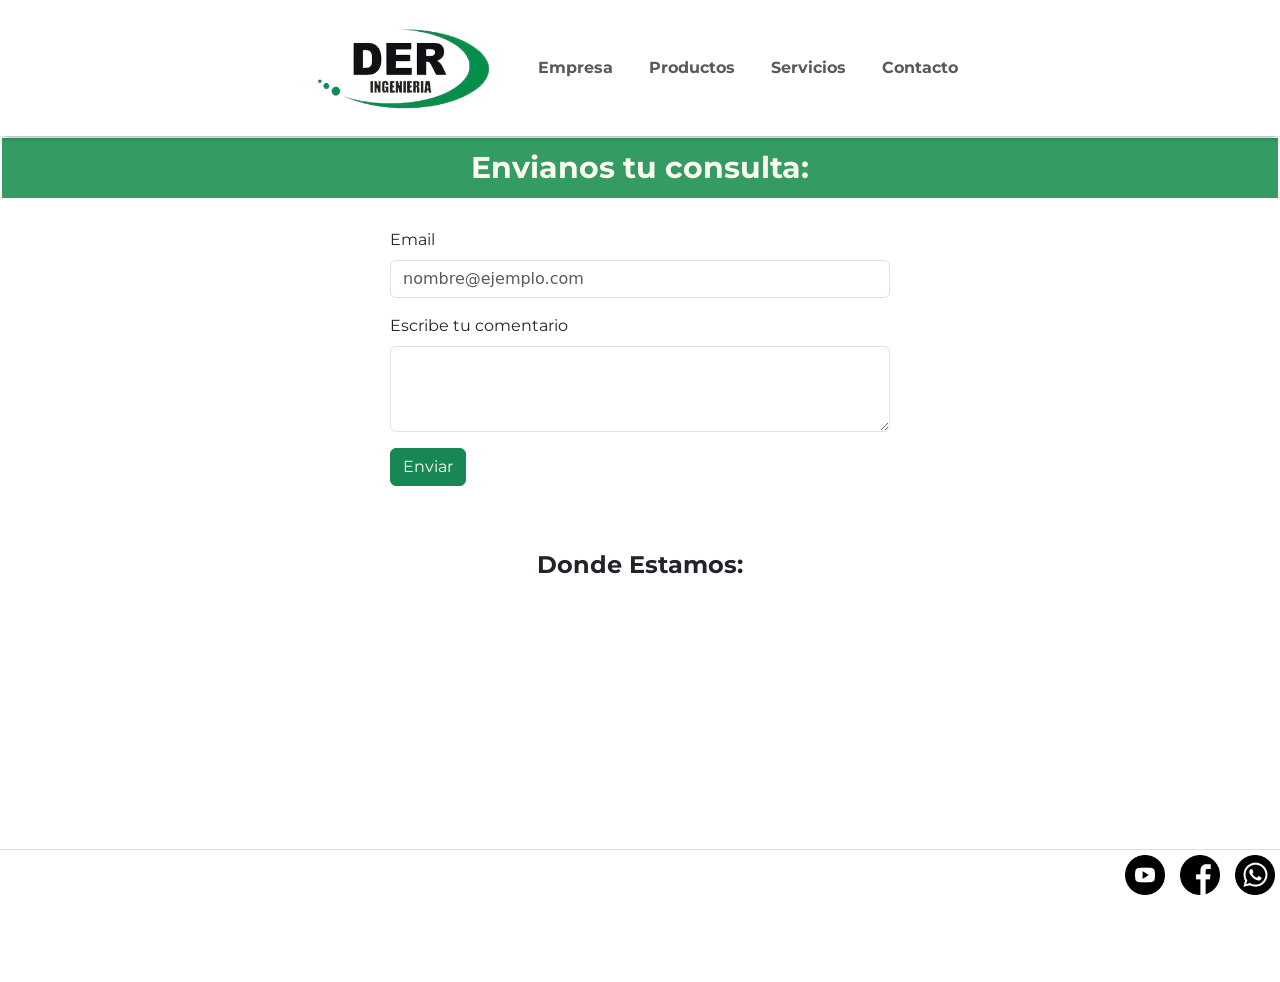
==== commit 1fedbb36: "Cambio de lugar del carrusel, modificacion de media querys" ====
--- a/pages/contacto.html
+++ b/pages/contacto.html
@@ -32,10 +32,7 @@
                     <span class="navbar-toggler-icon"></span>
                 </button>
                 <div class="collapse navbar-collapse" id="navbarSupportedContent">
-                    <ul class="navbar-nav me-auto mb-2 mb-lg-0">
-                        <li class="nav-item">
-                            <a class="nav-link" href="../index.html">Inicio</a>
-                        </li>
+                    <ul class="navbar-nav me-auto mb-2 mb-lg-0">                        
                         <li class="nav-item">
                             <a class="nav-link" href="../pages/empresa.html">Empresa</a>
                         </li>
--- a/css/estilos.css
+++ b/css/estilos.css
@@ -93,19 +93,22 @@
       font-size: 18px;
       margin: 10px; }
 
+.index-carrusel {
+  display: flex;
+  justify-content: center;
+  align-items: center;
+  margin: 40px; }
+  .index-carrusel div {
+    width: 800px; }
+
 .index-hero {
-  display: flex;
-  justify-content: center;
-  align-items: center;
   background-image: linear-gradient(to bottom, rgba(255, 255, 255, 0.502), rgba(52, 156, 99, 0.678)), url("../img/fondo.jpg");
   background-repeat: no-repeat;
   background-size: cover;
   background-position: center;
   background-attachment: fixed;
   width: 100%;
-  height: 70vh; }
-  .index-hero div {
-    width: 1000px; }
+  height: 50vh; }
 
 .index-servicios-productos {
   margin-left: 50px;
@@ -309,7 +312,7 @@
     grid-template-areas: "header header"          "main main"  "footer footer"; }
-  .index-hero div {
+  .index-carrusel div {
     width: 675px; }
   .index-videos {
     flex-direction: column; }
@@ -330,10 +333,10 @@
     margin-right: 30px; }
   .index-bienvenidos div p {
     text-align: left; }
+  .index-carrusel div {
+    width: 490px; }
   .index-hero {
-    height: 60vh; }
-  .index-hero div {
-    width: 490px; }
+    height: 40vh; }
   .empresa-parrafos {
     margin-left: 20px;
     margin-right: 20px;
@@ -380,10 +383,10 @@
   .index-bienvenidos div {
     margin-left: 5px;
     margin-right: 5px; }
+  .index-carrusel div {
+    width: 340px; }
   .index-hero {
-    height: 40vh; }
-  .index-hero div {
-    width: 340px; }
+    height: 30vh; }
   .index-servicios-productos {
     margin: 10px; }
   .index-servicios-productos h2 {
